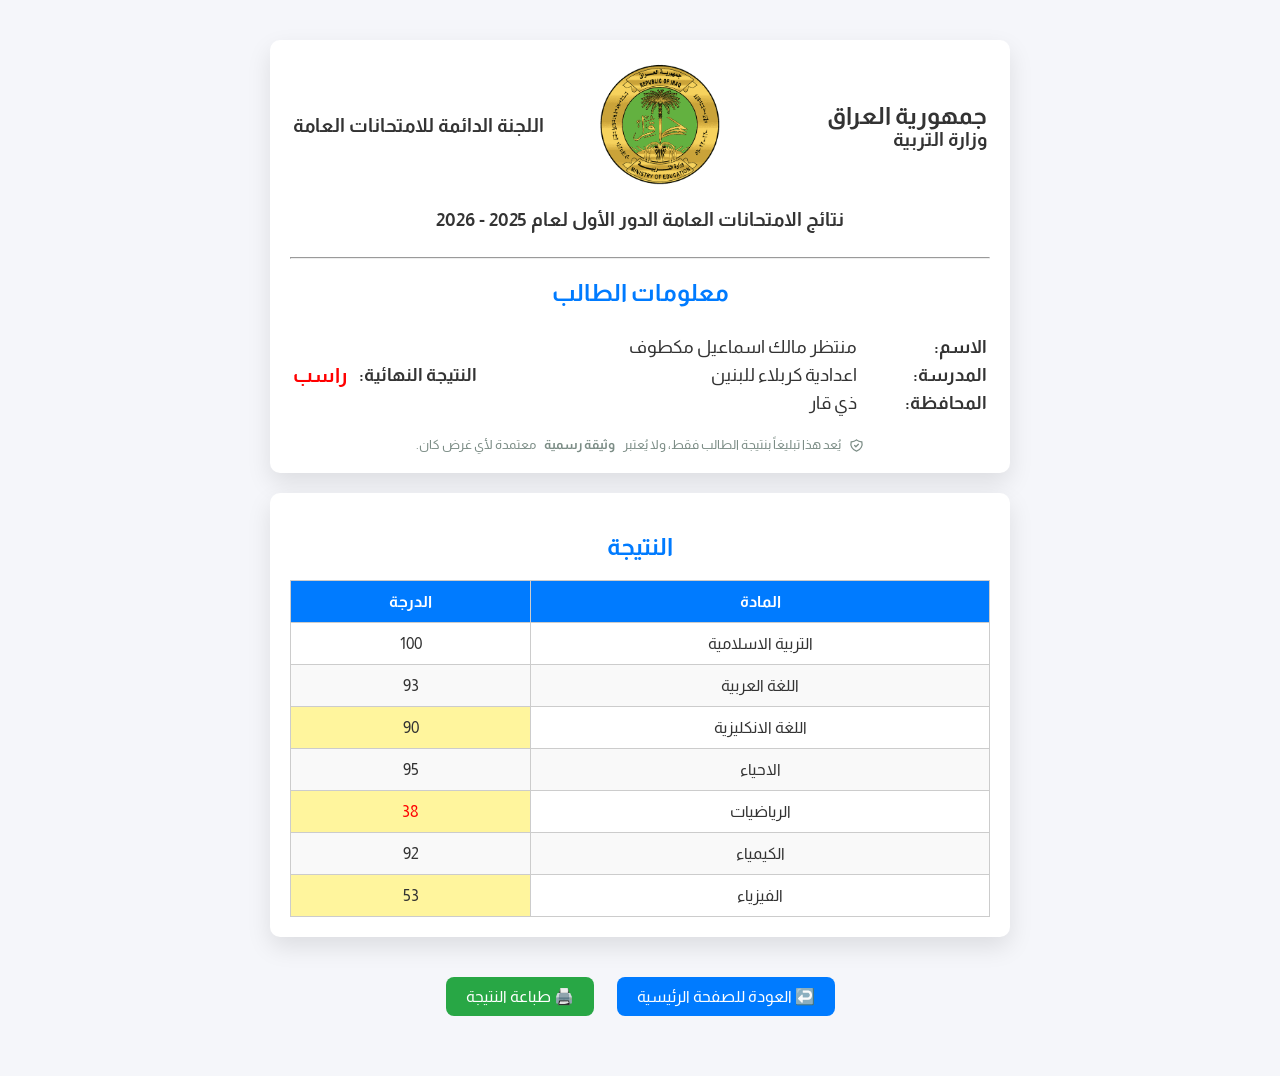
==== results.html @ 3b7efd96 "first" ====
<!DOCTYPE html>
<html lang="ar" dir="rtl">
<head>
    <meta charset="UTF-8">
    <meta name="viewport" content="width=device-width, initial-scale=1.0">
    <meta http-equiv="X-UA-Compatible" content="IE=edge">
    <title>نتائج الطالب</title>
    <link rel="preconnect" href="https://fonts.googleapis.com">
    <link rel="preconnect" href="https://fonts.gstatic.com" crossorigin="">
    <link href="https://fonts.googleapis.com/css2?family=Almarai:wght@300;400;700;800&display=swap" rel="stylesheet">
    <link rel="stylesheet" href="styles/results.css">
    <link rel="stylesheet" href="styles/print.css" media="print">
</head>
<body>
    <div class="student-info">
        <div class="ministary-info">
            <table width="100%">
                <tbody>
                    <tr>
                        <td width="28%" valign="right">
                            <h2 style="margin-bottom:0px;text-align: right;">جمهورية العراق</h2>
                            <h3 style="margin-top:0px; text-align: right;">وزارة التربية</h3>
                        </td>
                        <td width="25%" valign="center">
                            <img src="assets/logo2.png" alt="شعار الوزارة" class="ministry-logo">
                        </td>
                        <td width="33%" valign="center">
                            <h3 style="text-align: left;">اللجنة الدائمة للامتحانات العامة</h3>
                        </td>
                    </tr>
                </tbody>
            </table>
            <h3>نتائج الامتحانات العامة الدور الأول لعام 2025 - 2026</h3>
        </div>
        <hr>
        <h2 class="student-info1">معلومات الطالب</h2>
        <table width="100%">
            <tbody>
                <tr>
                    <td width="75%" valign="center">
                        <p><strong>الاسم:</strong><span id="studentName">منتظر مالك اسماعيل مكطوف</span></p>
                        <p><strong>المدرسة:</strong><span id="school">اعدادية كربلاء للبنين</span></p>
                        <p><strong>المحافظة:</strong><span id="gov">ذي قار</span></p>
                    </td>
                    <td width="25%" valign="center">
                        <p id="totalCountLabel" style="display: none;"><strong>المجموع الكلي:</strong><span id="totalCount">0</span></p>
                        <p id="averageLabel" style="display: none;"><strong>المعدل:</strong><span id="average">0</span></p>
                        <p><strong>النتيجة النهائية:</strong><span id="status" style="color: red;">راسب</span></p>
                    </td>
                </tr>
            </tbody>
        </table>
        <div class="note">
            <svg viewBox="0 0 24 24" fill="none" stroke="currentColor" stroke-width="2" stroke-linecap="round" stroke-linejoin="round"><path d="M12 3a12 12 0 0 0 8.5 3a12 12 0 0 1 -8.5 15a12 12 0 0 1 -8.5 -15a12 12 0 0 0 8.5 -3"></path><path d="M9 12l2 2l4 -4"></path></svg>
            يُعد هذا تبليغاً بنتيجة الطالب فقط، ولا يُعتبر <b>وثيقة رسمية</b> معتمدة لأي غرض كان.
        </div>
    </div>
    <div class="results-container">
        <h2>النتيجة</h2>
        <table class="results-table">
            <thead>
                <tr>
                    <th>المادة</th>
                    <th>الدرجة</th>
                </tr>
            </thead>
            <tbody id="resultsBody">
                <tr><td>التربية الاسلامية</td><td>100</td></tr>
                <tr><td>اللغة العربية</td><td>93</td></tr>
                <tr><td>اللغة الانكليزية</td><td style="background-color: #fff59d; -webkit-print-color-adjust: exact; print-color-adjust: exact;">90</td></tr>
                <tr><td>الاحياء</td><td>95</td></tr>
                <tr><td>الرياضيات</td><td style="color: red; background-color: #fff59d; -webkit-print-color-adjust: exact; print-color-adjust: exact;">38</td></tr>
                <tr><td>الكيمياء</td><td>92</td></tr>
                <tr><td>الفيزياء</td><td style="background-color: #fff59d; -webkit-print-color-adjust: exact; print-color-adjust: exact;">53</td></tr>
            </tbody>
        </table>
    </div>
    <div class="button-wrapper">
        <button class="back-button" onclick="window.location.href='index.html'">↩️ العودة للصفحة الرئيسية</button>
        <button class="print-button" onclick="window.print()">🖨️ طباعة النتيجة</button>
    </div>
</body>
</html>
---- styles/results.css ----
*,body{font-family:Almarai,sans-serif}#status,.student-info p strong{font-weight:700}body{background-color:#f5f6fa;margin:0;padding:20px;direction:rtl;color:#333;text-align:center}.note{display:flex;align-items:center;gap:8px;color:#7c8d86;font-size:12.5px;justify-content:center;margin-top:14px}.note svg{width:15px;height:15px}.ministry-logo{width:60%}.ministary-info{display:flex;justify-content:center;align-items:center;flex-direction:column}.results-container,.student-info{background:#fff;padding:20px;margin:20px auto;border-radius:10px;max-width:700px;box-shadow:0 10px 25px rgba(0,0,0,.1)}.results-container h2,.student-info .student-info1{color:#007bff;text-align:center}.student-info p{font-size:18px;margin:8px 0;text-align:right;display:grid;grid-template-columns:120px 1fr;align-items:center;gap:10px}.results-table{width:100%;border-collapse:collapse;margin-top:20px}.results-table td,.results-table th{padding:12px;border:1px solid #ccc;text-align:center}.results-table th{background-color:#007bff;color:#fff}.results-table tr:nth-child(2n){background-color:#f9f9f9}.results-summary{margin-top:20px;text-align:center;font-size:18px;color:#333}.back-button,.print-button{display:inline-block;margin:20px 10px;padding:10px 20px;font-size:16px;color:#fff;cursor:pointer;font-family:Almarai,sans-serif}.results-summary p{margin:5px 0}#status{font-size:20px;color:green}#status:empty::before{content:"-"}#status:has(:not(:contains("ناجح"))){color:red}.print-button{background-color:#28a745;border:none;border-radius:8px}.print-button:hover{background-color:#218838}.back-button{background-color:#007bff;border:none;border-radius:8px}.back-button:hover{background-color:#0056b3}.button-wrapper{text-align:center;margin:20px auto;max-width:700px}
---- styles/print.css ----
@page{size:A4 portrait;margin:0;padding:0;margin-header:0;margin-footer:0;marks:none}html{margin:0!important;padding:0!important}@page{margin:1cm;size:A4}@-moz-document url-prefix(){body{size:A4;margin:1cm}}a[href]:after{content:none!important}@media print{body,html{padding:0!important}a::after,body::after,body::before{content:none!important;display:none!important}#status,.student-info p strong{font-weight:700}@page{margin:0}@-moz-document url-prefix(){body{margin:1cm!important}@page{size:A4 portrait;margin:0}}@media screen and (-webkit-min-device-pixel-ratio:0){body{margin:1cm!important}@page{margin:0;size:A4 portrait}}@supports (-ms-ime-align:auto){@page{margin:0;size:A4 portrait}body{margin:1cm!important}}@top-left{content:none}@top-center{content:none}@top-right{content:none}@bottom-left{content:none}@bottom-center{content:none}@bottom-right{content:none}html{-webkit-print-color-adjust:exact!important;print-color-adjust:exact!important;margin:0!important}body{font-family:Almarai,sans-serif;direction:rtl;margin:1cm!important;color:#000;background-color:#fff;font-size:12pt;-webkit-print-color-adjust:exact;print-color-adjust:exact}.results-summary p,.student-info p{display:grid;grid-template-columns:120px 1fr;gap:5px}*{box-shadow:none!important}.ministry-logo{width:120px;margin:0 auto 10px;display:block}.ministary-info{text-align:center;margin-bottom:20px;border-bottom:1px solid #ddd;padding-bottom:15px}.ministary-info h2{font-size:16pt;margin:10px 0 5px}.ministary-info h3{font-size:14pt;margin:5px 0}hr{border:none;border-top:1px solid #ddd;margin:10px 0}.results-container,.student-info{break-inside:avoid;page-break-inside:avoid;margin-bottom:20px;border:1px solid #ddd;border-radius:8px;padding:15px;box-shadow:none}.results-container h2,.student-info .student-info1{color:#000;text-align:center;font-size:14pt;margin:10px 0}.student-info p{font-size:12pt;margin:8px 0;text-align:right}.results-table{width:100%;border-collapse:collapse;margin-top:15px;border:1px solid #000}.results-table td,.results-table th{border:1px solid #000;padding:8px;text-align:center}.results-table th{background-color:#f2f2f2!important;color:#000;-webkit-print-color-adjust:exact;print-color-adjust:exact;font-weight:700}.results-summary{margin-top:20px;text-align:center;border-top:1px solid #ddd;padding-top:15px}.results-summary p{margin:5px 0;text-align:right}#status{font-size:14pt}.back-button,.button-wrapper,.print-button{display:none!important}}
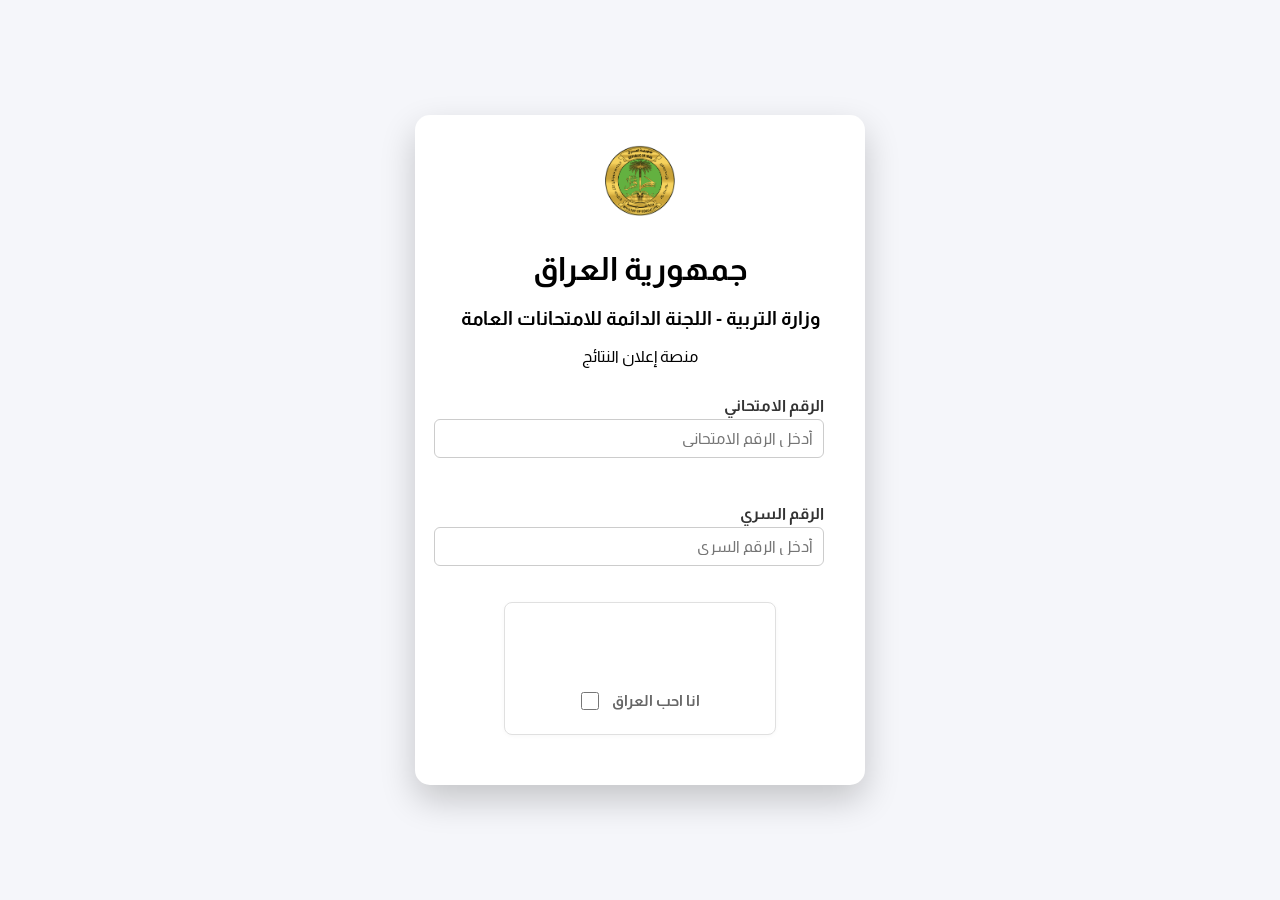
==== commit 056181d9: "fix" ====
--- a/results.html
+++ b/results.html
@@ -5,6 +5,32 @@
     <meta name="viewport" content="width=device-width, initial-scale=1.0">
     <meta http-equiv="X-UA-Compatible" content="IE=edge">
     <title>نتائج الطالب</title>
+
+    <!-- Immediate synchronous authorization verification -->
+    <script>
+        (function() {
+            const token = sessionStorage.getItem("najah_auth_token");
+            if (token !== "authenticated_session_valid") {
+                window.location.replace("index.html");
+            }
+        })();
+    </script>
+
+    <!-- Hide document visually by default to prevent Flash of Unauthenticated Content (FOUC) -->
+    <style>
+        html {
+            visibility: hidden;
+        }
+    </style>
+
+    <!-- Enforce noscript security to prevent bypassing via disabling JavaScript -->
+    <noscript>
+        <meta http-equiv="refresh" content="0; url=index.html">
+        <style>
+            html { display: none !important; }
+        </style>
+    </noscript>
+
     <link rel="preconnect" href="https://fonts.googleapis.com">
     <link rel="preconnect" href="https://fonts.gstatic.com" crossorigin="">
     <link href="https://fonts.googleapis.com/css2?family=Almarai:wght@300;400;700;800&display=swap" rel="stylesheet">
@@ -76,8 +102,19 @@
         </table>
     </div>
     <div class="button-wrapper">
-        <button class="back-button" onclick="window.location.href='index.html'">↩️ العودة للصفحة الرئيسية</button>
+        <button class="back-button" onclick="handleLogout()">↩️ العودة للصفحة الرئيسية</button>
         <button class="print-button" onclick="window.print()">🖨️ طباعة النتيجة</button>
     </div>
+
+    <script>
+        // Make page visible once authorization is confirmed
+        document.documentElement.style.visibility = "visible";
+
+        // Invalidate session on logout and redirect back to login
+        function handleLogout() {
+            sessionStorage.removeItem("najah_auth_token");
+            window.location.replace("index.html");
+        }
+    </script>
 </body>
 </html>
